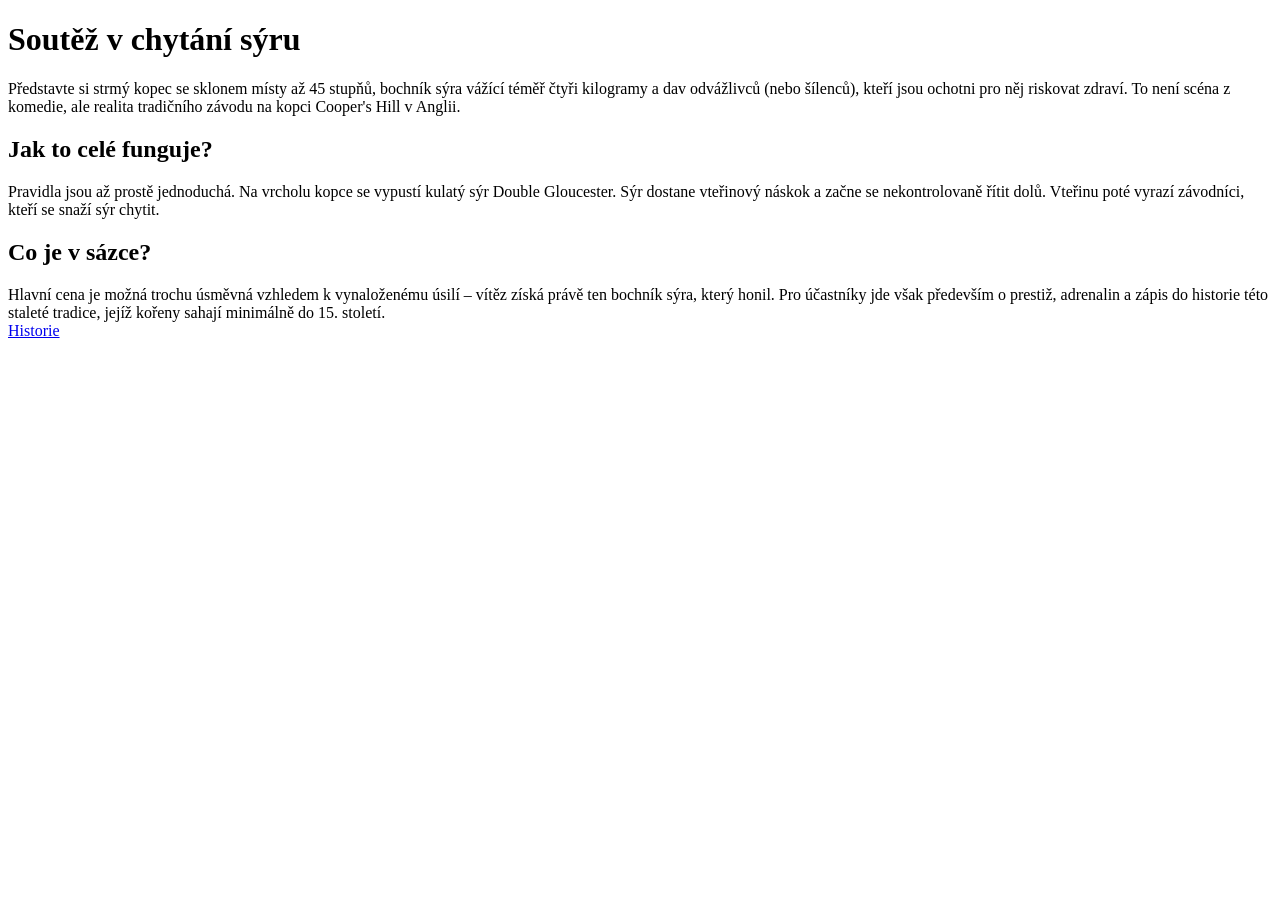
==== index.html @ 1d7d5acc "Update index.html" ====
<!DOCTYPE html>
<html lang="en">
<head>
    <meta charset="UTF-8">
    <title>Titulek</title>
    
</head> 
<body>
    <h1>Soutěž v chytání sýru</h1>
    <p>Představte si strmý kopec se sklonem místy až 45 stupňů, bochník sýra vážící téměř čtyři kilogramy a dav odvážlivců (nebo šílenců), kteří jsou ochotni pro něj riskovat zdraví. To není scéna z komedie, ale realita tradičního závodu na kopci Cooper's Hill v Anglii.</p>
    <h2>Jak to celé funguje?</h2>
    <p>Pravidla jsou až prostě jednoduchá. Na vrcholu kopce se vypustí kulatý sýr Double Gloucester. Sýr dostane vteřinový náskok a začne se nekontrolovaně řítit dolů. Vteřinu poté vyrazí závodníci, kteří se snaží sýr chytit.</p>
    <h2>Co je v sázce?</h2>
    <p>Hlavní cena je možná trochu úsměvná vzhledem k vynaloženému úsilí – vítěz získá právě ten bochník sýra, který honil. Pro účastníky jde však především o prestiž, adrenalin a zápis do historie této staleté tradice, jejíž kořeny sahají minimálně do 15. století.<br/>
    <a href="historie.html">Historie</a><p/>
    
</body>
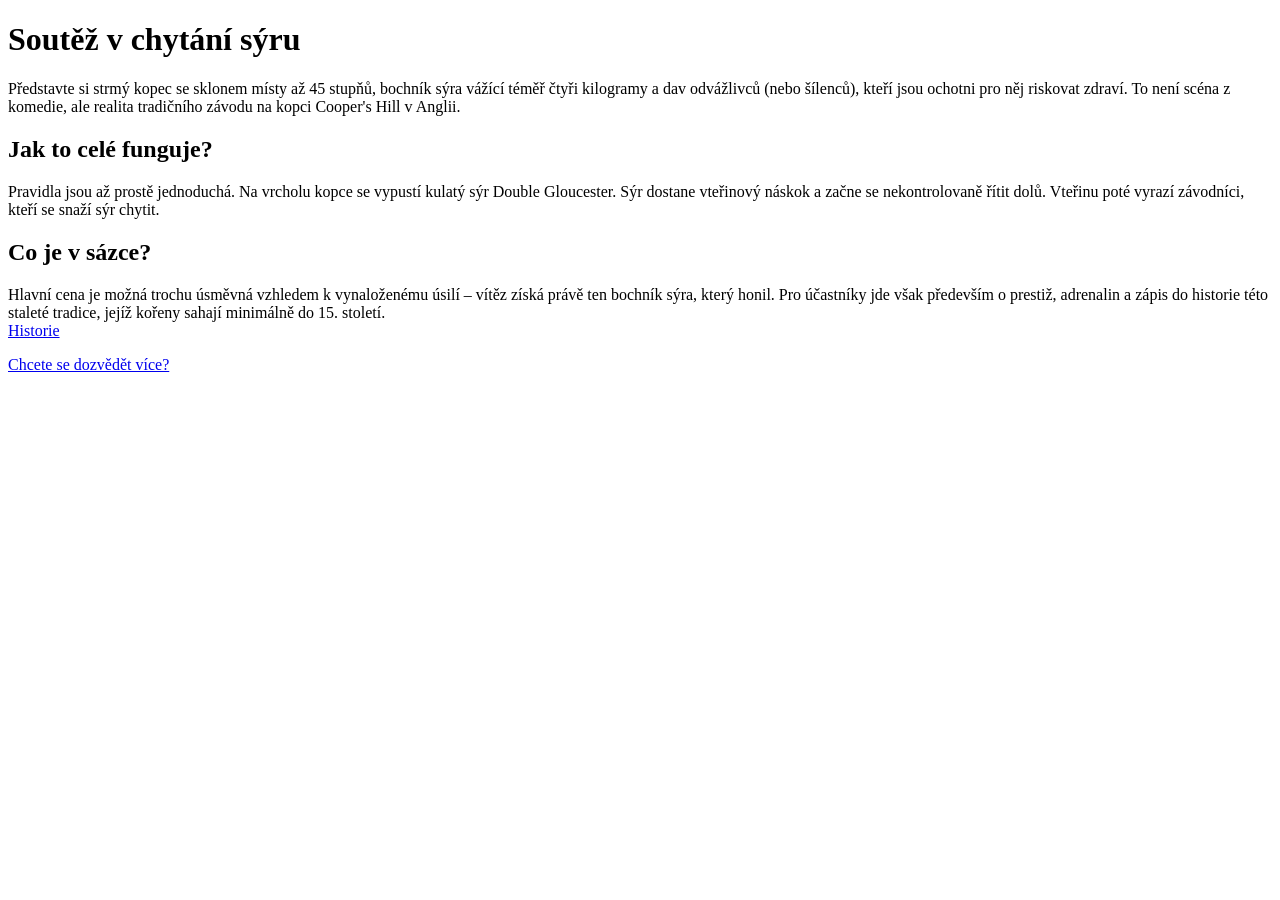
==== commit f89ebc01: "Update link to external cheese rolling information" ====
--- a/index.html
+++ b/index.html
@@ -13,5 +13,5 @@
     <h2>Co je v sázce?</h2>
     <p>Hlavní cena je možná trochu úsměvná vzhledem k vynaloženému úsilí – vítěz získá právě ten bochník sýra, který honil. Pro účastníky jde však především o prestiž, adrenalin a zápis do historie této staleté tradice, jejíž kořeny sahají minimálně do 15. století.<br/>
     <a href="historie.html">Historie</a><p/>
-    
+    <a href="https://en.wikipedia.org/wiki/Cooper%27s_Hill_Cheese-Rolling_and_Wake">Chcete se dozvědět více?</a>
 </body>
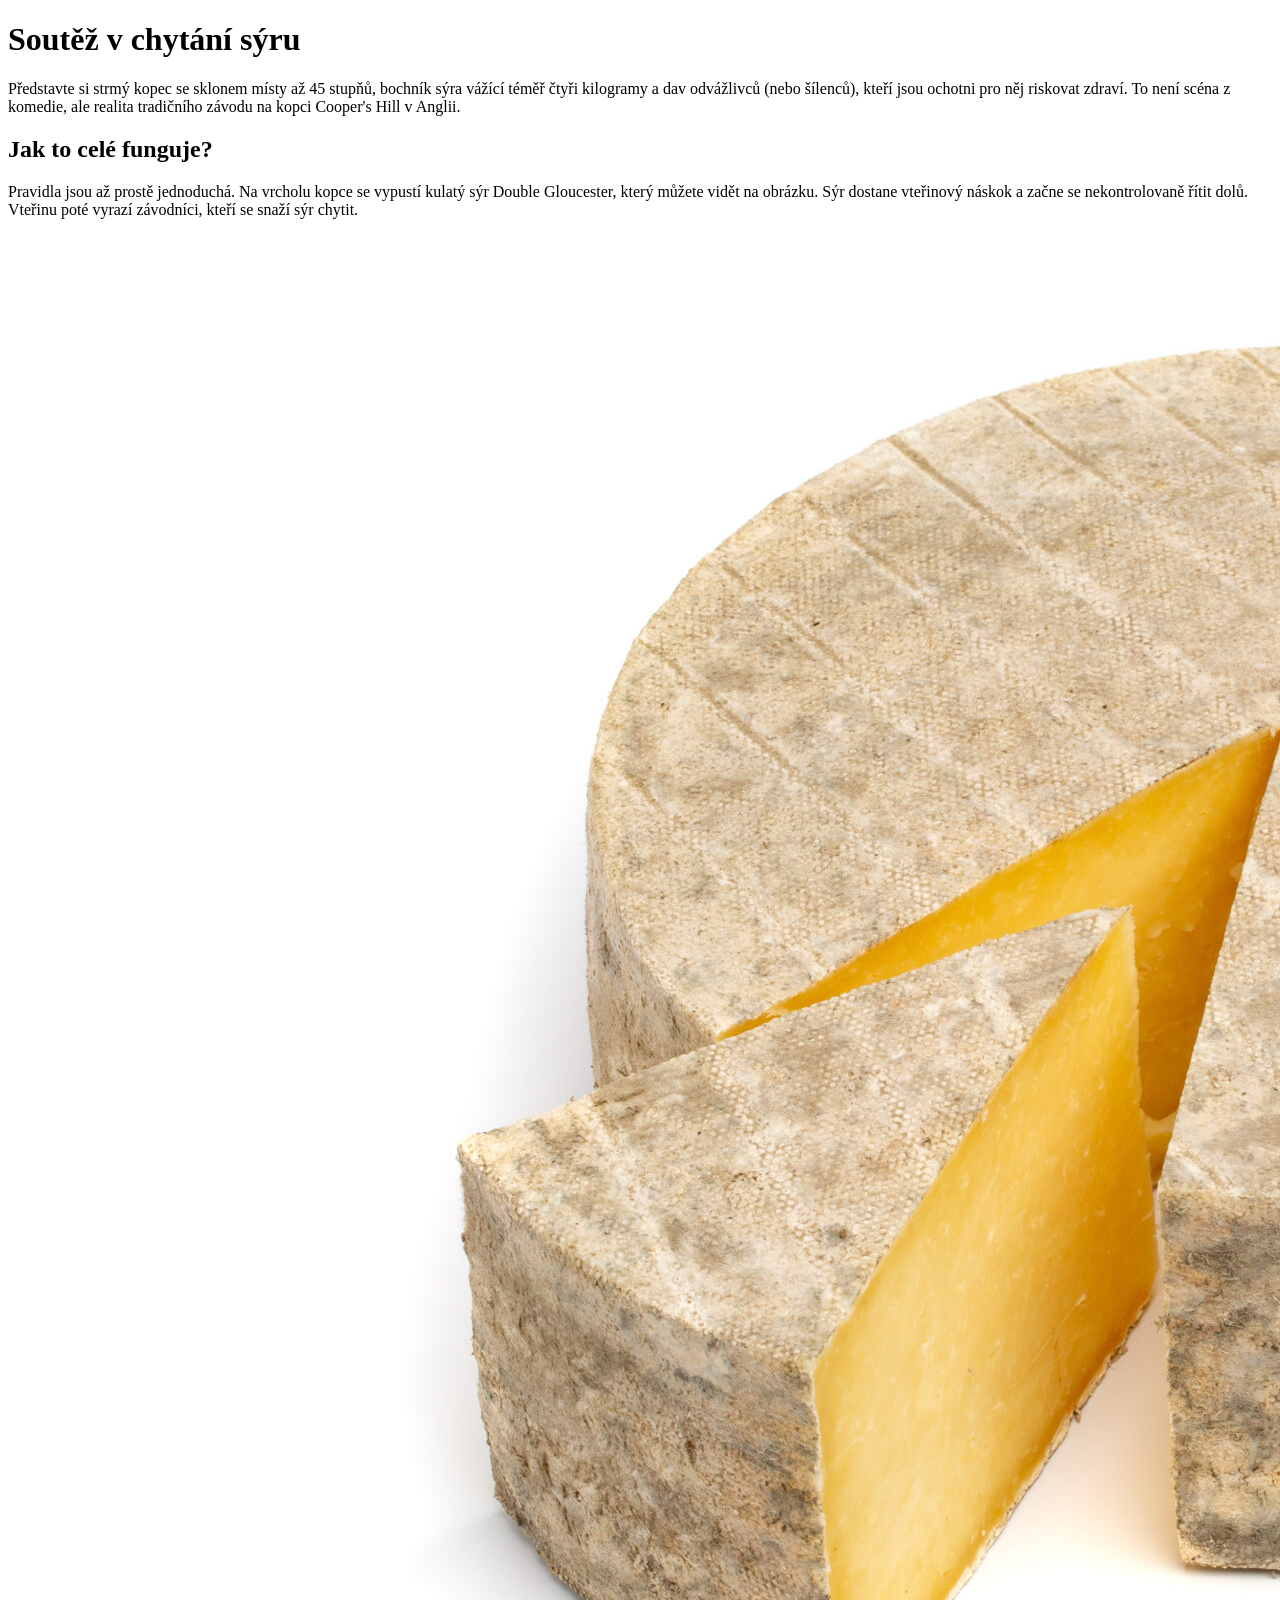
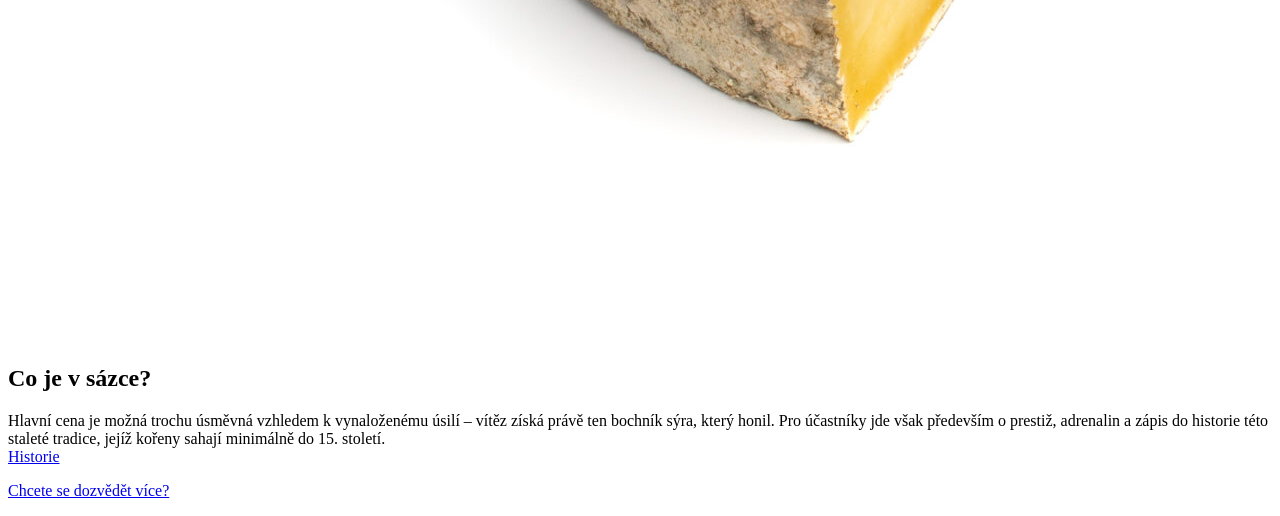
==== commit 9410913d: "Update index.html" ====
--- a/index.html
+++ b/index.html
@@ -9,7 +9,7 @@
     <h1>Soutěž v chytání sýru</h1>
     <p>Představte si strmý kopec se sklonem místy až 45 stupňů, bochník sýra vážící téměř čtyři kilogramy a dav odvážlivců (nebo šílenců), kteří jsou ochotni pro něj riskovat zdraví. To není scéna z komedie, ale realita tradičního závodu na kopci Cooper's Hill v Anglii.</p>
     <h2>Jak to celé funguje?</h2>
-    <p>Pravidla jsou až prostě jednoduchá. Na vrcholu kopce se vypustí kulatý sýr Double Gloucester. Sýr dostane vteřinový náskok a začne se nekontrolovaně řítit dolů. Vteřinu poté vyrazí závodníci, kteří se snaží sýr chytit.</p>
+    <p>Pravidla jsou až prostě jednoduchá. Na vrcholu kopce se vypustí kulatý sýr Double Gloucester, který můžete vidět na obrázku. Sýr dostane vteřinový náskok a začne se nekontrolovaně řítit dolů. Vteřinu poté vyrazí závodníci, kteří se snaží sýr chytit.</p><img src="cheese.jpg" alt="zdroj: https://www.charlesmartell.com/wp-content/uploads/2022/08/single-gloucester-cut-scaled.jpg">
     <h2>Co je v sázce?</h2>
     <p>Hlavní cena je možná trochu úsměvná vzhledem k vynaloženému úsilí – vítěz získá právě ten bochník sýra, který honil. Pro účastníky jde však především o prestiž, adrenalin a zápis do historie této staleté tradice, jejíž kořeny sahají minimálně do 15. století.<br/>
     <a href="historie.html">Historie</a><p/>
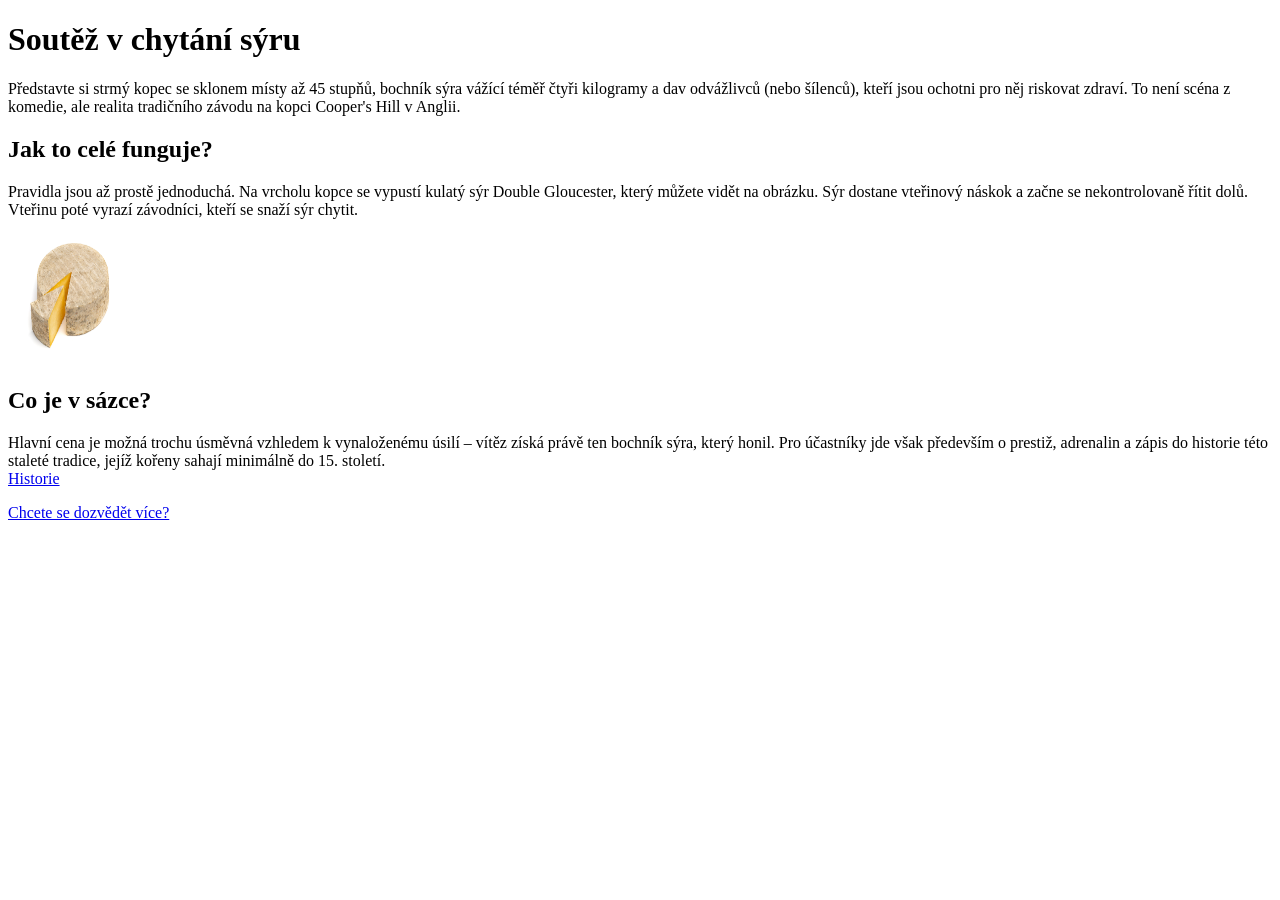
==== commit a24453c7: "Add responsive image styles and adjust image size Added CSS to make images responsive and adjusted i" ====
--- a/index.html
+++ b/index.html
@@ -3,13 +3,18 @@
 <head>
     <meta charset="UTF-8">
     <title>Titulek</title>
+    <style>
+    img {
+      width: 100%;
+    }
+    </style>
     
 </head> 
 <body>
     <h1>Soutěž v chytání sýru</h1>
     <p>Představte si strmý kopec se sklonem místy až 45 stupňů, bochník sýra vážící téměř čtyři kilogramy a dav odvážlivců (nebo šílenců), kteří jsou ochotni pro něj riskovat zdraví. To není scéna z komedie, ale realita tradičního závodu na kopci Cooper's Hill v Anglii.</p>
     <h2>Jak to celé funguje?</h2>
-    <p>Pravidla jsou až prostě jednoduchá. Na vrcholu kopce se vypustí kulatý sýr Double Gloucester, který můžete vidět na obrázku. Sýr dostane vteřinový náskok a začne se nekontrolovaně řítit dolů. Vteřinu poté vyrazí závodníci, kteří se snaží sýr chytit.</p><img src="cheese.jpg" alt="zdroj: https://www.charlesmartell.com/wp-content/uploads/2022/08/single-gloucester-cut-scaled.jpg">
+    <p>Pravidla jsou až prostě jednoduchá. Na vrcholu kopce se vypustí kulatý sýr Double Gloucester, který můžete vidět na obrázku. Sýr dostane vteřinový náskok a začne se nekontrolovaně řítit dolů. Vteřinu poté vyrazí závodníci, kteří se snaží sýr chytit.</p><img src="cheese.jpg" alt="zdroj: https://www.charlesmartell.com/wp-content/uploads/2022/08/single-gloucester-cut-scaled.jpg" style="width:128px;height:128px;">
     <h2>Co je v sázce?</h2>
     <p>Hlavní cena je možná trochu úsměvná vzhledem k vynaloženému úsilí – vítěz získá právě ten bochník sýra, který honil. Pro účastníky jde však především o prestiž, adrenalin a zápis do historie této staleté tradice, jejíž kořeny sahají minimálně do 15. století.<br/>
     <a href="historie.html">Historie</a><p/>
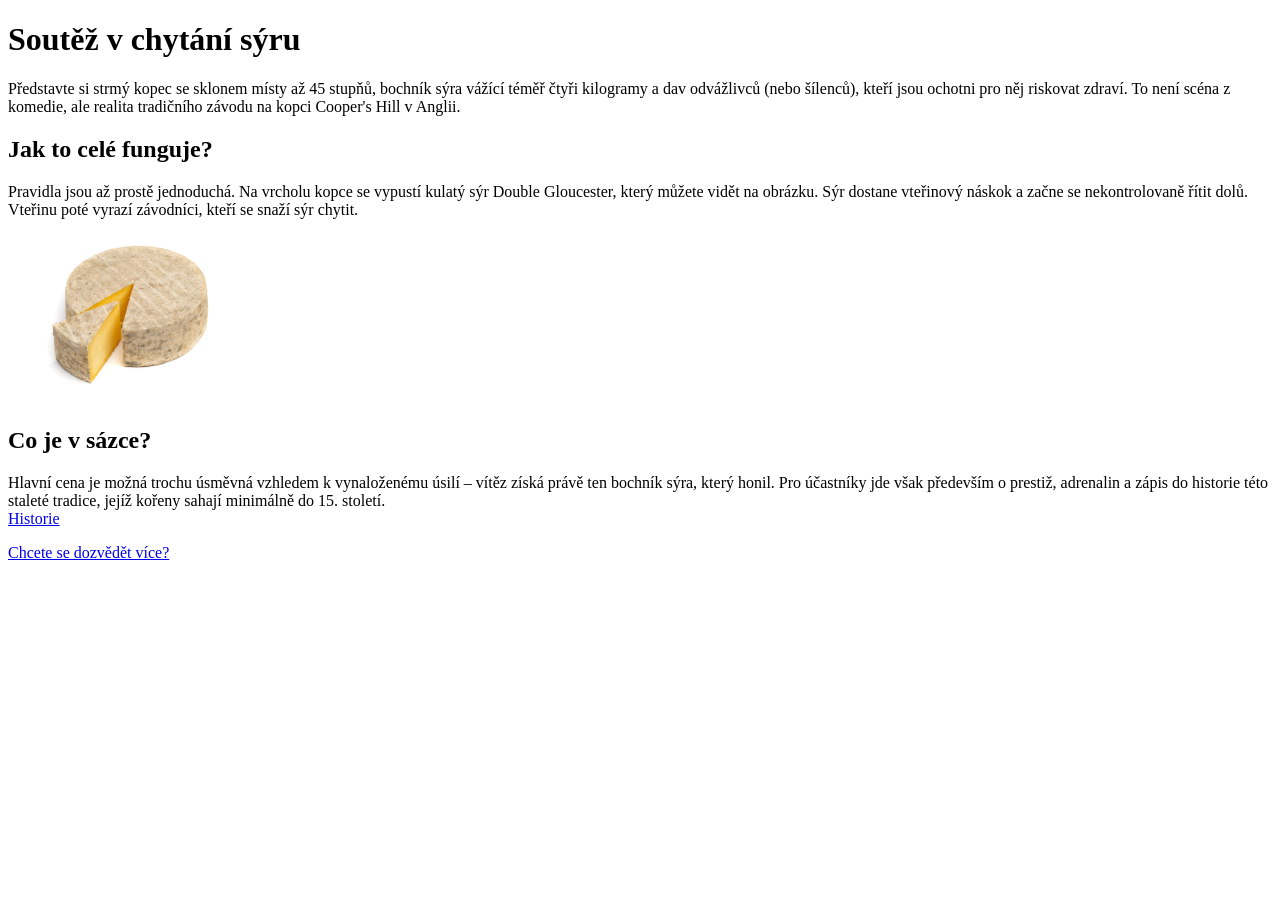
==== commit 4f011bc4: "Update index.html" ====
--- a/index.html
+++ b/index.html
@@ -5,7 +5,8 @@
     <title>Titulek</title>
     <style>
     img {
-      width: 100%;
+      width: 20%;
+        heght: 20%
     }
     </style>
     
@@ -14,7 +15,7 @@
     <h1>Soutěž v chytání sýru</h1>
     <p>Představte si strmý kopec se sklonem místy až 45 stupňů, bochník sýra vážící téměř čtyři kilogramy a dav odvážlivců (nebo šílenců), kteří jsou ochotni pro něj riskovat zdraví. To není scéna z komedie, ale realita tradičního závodu na kopci Cooper's Hill v Anglii.</p>
     <h2>Jak to celé funguje?</h2>
-    <p>Pravidla jsou až prostě jednoduchá. Na vrcholu kopce se vypustí kulatý sýr Double Gloucester, který můžete vidět na obrázku. Sýr dostane vteřinový náskok a začne se nekontrolovaně řítit dolů. Vteřinu poté vyrazí závodníci, kteří se snaží sýr chytit.</p><img src="cheese.jpg" alt="zdroj: https://www.charlesmartell.com/wp-content/uploads/2022/08/single-gloucester-cut-scaled.jpg" style="width:128px;height:128px;">
+    <p>Pravidla jsou až prostě jednoduchá. Na vrcholu kopce se vypustí kulatý sýr Double Gloucester, který můžete vidět na obrázku. Sýr dostane vteřinový náskok a začne se nekontrolovaně řítit dolů. Vteřinu poté vyrazí závodníci, kteří se snaží sýr chytit.</p><img src="cheese.jpg" alt="zdroj: https://www.charlesmartell.com/wp-content/uploads/2022/08/single-gloucester-cut-scaled.jpg">
     <h2>Co je v sázce?</h2>
     <p>Hlavní cena je možná trochu úsměvná vzhledem k vynaloženému úsilí – vítěz získá právě ten bochník sýra, který honil. Pro účastníky jde však především o prestiž, adrenalin a zápis do historie této staleté tradice, jejíž kořeny sahají minimálně do 15. století.<br/>
     <a href="historie.html">Historie</a><p/>
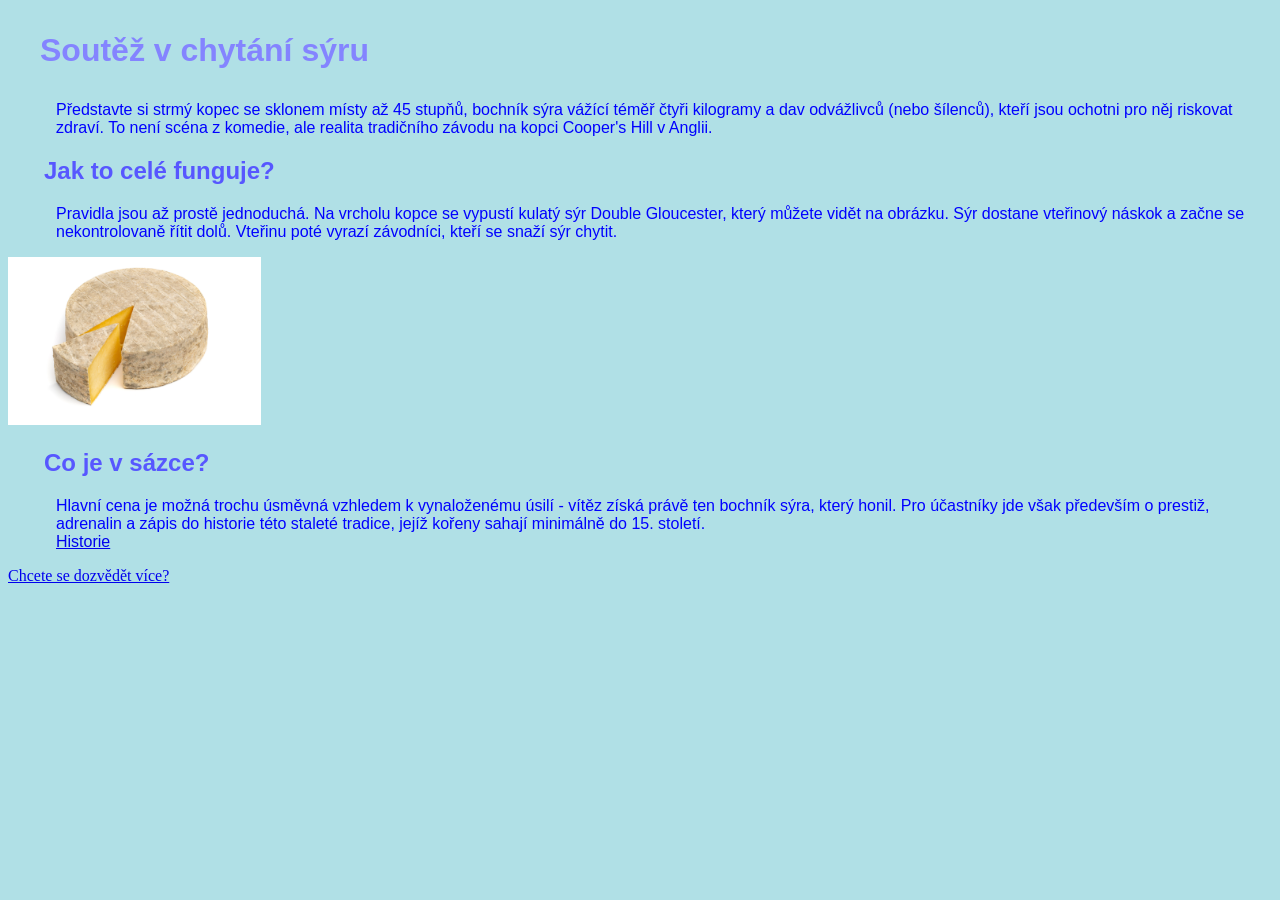
==== commit 9a33ea3c: "Add files via upload" ====
--- a/index.html
+++ b/index.html
@@ -1,23 +1,25 @@
-<!DOCTYPE html>
-<html lang="en">
-<head>
-    <meta charset="UTF-8">
-    <title>Titulek</title>
-    <style>
-    img {
-      width: 20%;
-        heght: 20%
-    }
-    </style>
-    
-</head> 
-<body>
-    <h1>Soutěž v chytání sýru</h1>
-    <p>Představte si strmý kopec se sklonem místy až 45 stupňů, bochník sýra vážící téměř čtyři kilogramy a dav odvážlivců (nebo šílenců), kteří jsou ochotni pro něj riskovat zdraví. To není scéna z komedie, ale realita tradičního závodu na kopci Cooper's Hill v Anglii.</p>
-    <h2>Jak to celé funguje?</h2>
-    <p>Pravidla jsou až prostě jednoduchá. Na vrcholu kopce se vypustí kulatý sýr Double Gloucester, který můžete vidět na obrázku. Sýr dostane vteřinový náskok a začne se nekontrolovaně řítit dolů. Vteřinu poté vyrazí závodníci, kteří se snaží sýr chytit.</p><img src="cheese.jpg" alt="zdroj: https://www.charlesmartell.com/wp-content/uploads/2022/08/single-gloucester-cut-scaled.jpg">
-    <h2>Co je v sázce?</h2>
-    <p>Hlavní cena je možná trochu úsměvná vzhledem k vynaloženému úsilí – vítěz získá právě ten bochník sýra, který honil. Pro účastníky jde však především o prestiž, adrenalin a zápis do historie této staleté tradice, jejíž kořeny sahají minimálně do 15. století.<br/>
-    <a href="historie.html">Historie</a><p/>
-    <a href="https://en.wikipedia.org/wiki/Cooper%27s_Hill_Cheese-Rolling_and_Wake">Chcete se dozvědět více?</a>
-</body>
+<!DOCTYPE html>
+<html lang="en">
+<head>
+    <link rel="stylesheet" href="styles.css">
+    <meta charset="UTF-8">
+    <meta name="viewport" content="width=device-width, initial-scale=1.0">
+    <title>Soutěž v chytání sýra</title>
+    <style>
+    img {
+      width: 20%;
+        height: 20%
+    }
+    </style>
+    
+</head> 
+<body>
+    <h1>Soutěž v chytání sýru</h1>
+    <p>Představte si strmý kopec se sklonem místy až 45 stupňů, bochník sýra vážící téměř čtyři kilogramy a dav odvážlivců (nebo šílenců), kteří jsou ochotni pro něj riskovat zdraví. To není scéna z komedie, ale realita tradičního závodu na kopci Cooper's Hill v Anglii.</p>
+    <h2>Jak to celé funguje?</h2>
+    <p>Pravidla jsou až prostě jednoduchá. Na vrcholu kopce se vypustí kulatý sýr Double Gloucester, který můžete vidět na obrázku. Sýr dostane vteřinový náskok a začne se nekontrolovaně řítit dolů. Vteřinu poté vyrazí závodníci, kteří se snaží sýr chytit.</p><img src="cheese.jpg" alt="zdroj: https://www.charlesmartell.com/wp-content/uploads/2022/08/single-gloucester-cut-scaled.jpg">
+    <h2>Co je v sázce?</h2>
+    <p>Hlavní cena je možná trochu úsměvná vzhledem k vynaloženému úsilí - vítěz získá právě ten bochník sýra, který honil. Pro účastníky jde však především o prestiž, adrenalin a zápis do historie této staleté tradice, jejíž kořeny sahají minimálně do 15. století.<br/>
+    <a href="historie.html">Historie</a></p>
+    <a href="https://en.wikipedia.org/wiki/Cooper%27s_Hill_Cheese-Rolling_and_Wake">Chcete se dozvědět více?</a>
+</body>
--- a/styles.css
+++ b/styles.css
@@ -0,0 +1,26 @@
+body {
+  background-color: powderblue;
+  
+}
+h1 {
+  color: rgb(132, 132, 255);
+  font-family: Arial;
+  margin: 1em;
+}
+h2 {
+    color: rgb(87, 87, 255);
+    font-family: Arial;
+    margin-left: 1.5em;
+}
+
+h3 {
+    color: rgb(0, 0, 255);
+    font-family: Arial;
+    margin: 2em;
+}
+
+p {
+  color: blue;
+  font-family: Arial;
+  margin-left: 3em;
+}
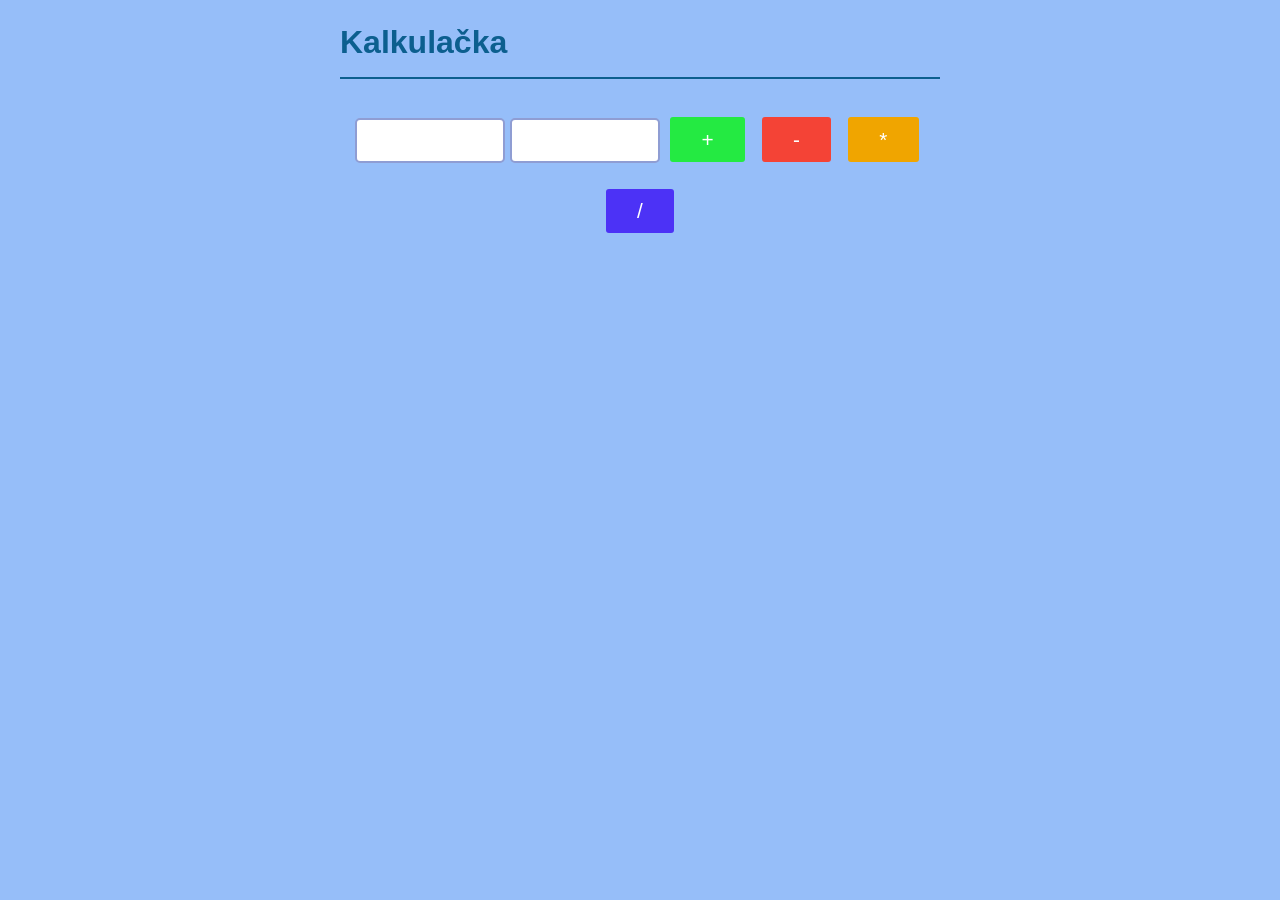
==== commit 91814b8f: "Update and rename kalkulacka.html to index.html" ====
--- a/index.html
+++ b/index.html
@@ -1,25 +1,19 @@
-<!DOCTYPE html>
-<html lang="en">
+<html>
 <head>
-    <link rel="stylesheet" href="styles.css">
-    <meta charset="UTF-8">
-    <meta name="viewport" content="width=device-width, initial-scale=1.0">
-    <title>Soutěž v chytání sýra</title>
-    <style>
-    img {
-      width: 20%;
-        height: 20%
-    }
-    </style>
-    
-</head> 
+ <link href="kalkulacka.css" rel="stylesheet">
+ <title>Kalkulačka</title>
+</head>
 <body>
-    <h1>Soutěž v chytání sýru</h1>
-    <p>Představte si strmý kopec se sklonem místy až 45 stupňů, bochník sýra vážící téměř čtyři kilogramy a dav odvážlivců (nebo šílenců), kteří jsou ochotni pro něj riskovat zdraví. To není scéna z komedie, ale realita tradičního závodu na kopci Cooper's Hill v Anglii.</p>
-    <h2>Jak to celé funguje?</h2>
-    <p>Pravidla jsou až prostě jednoduchá. Na vrcholu kopce se vypustí kulatý sýr Double Gloucester, který můžete vidět na obrázku. Sýr dostane vteřinový náskok a začne se nekontrolovaně řítit dolů. Vteřinu poté vyrazí závodníci, kteří se snaží sýr chytit.</p><img src="cheese.jpg" alt="zdroj: https://www.charlesmartell.com/wp-content/uploads/2022/08/single-gloucester-cut-scaled.jpg">
-    <h2>Co je v sázce?</h2>
-    <p>Hlavní cena je možná trochu úsměvná vzhledem k vynaloženému úsilí - vítěz získá právě ten bochník sýra, který honil. Pro účastníky jde však především o prestiž, adrenalin a zápis do historie této staleté tradice, jejíž kořeny sahají minimálně do 15. století.<br/>
-    <a href="historie.html">Historie</a></p>
-    <a href="https://en.wikipedia.org/wiki/Cooper%27s_Hill_Cheese-Rolling_and_Wake">Chcete se dozvědět více?</a>
-</body>+    <h1>Kalkulačka</h1>
+    <div id="vysledek"></div>
+    <div id="formular">
+        <input id="vstup1" type="number">
+        <input id="vstup2" type="number">
+        <button type="button" id="tlPlus">+</button>
+        <button type="button" id="tlMinus">-</button>
+        <button type="button" id="tlKrat">*</button>
+        <button type="button" id="tlDeleno">/</button>
+    </div>
+ <script src="kalkulacka.js"></script>
+</body>
+</html>
--- a/kalkulacka.css
+++ b/kalkulacka.css
@@ -0,0 +1,82 @@
+body {
+    font-family: Arial, sans-serif;
+    background: #96bef9;
+    color: #333;
+    max-width: 600px;
+    margin: 0 auto;
+    padding: 1.5em;
+}
+
+h1 {
+    color: #0c5f8f;
+    border-bottom: 2px solid #0c5f8f;
+    padding-bottom: 0.5em;
+}
+
+#vysledek {
+    font-family: Arial, sans-serif;
+    font-size: 1em;
+    font-weight: bold;
+    color: #0c5f8f;
+    margin: 1em 0;
+}
+
+
+
+#formular {
+    text-align: center;
+    margin-top: 2em;
+}
+
+#vstup1, #vstup2 {
+    font-size: 1.2em;
+    padding: 0.5em;
+    width: 150px;
+    text-align: center;
+    border: 2px solid #8f9dd3;
+    border-radius: 5px;
+    margin-bottom: 1em;
+}
+
+#vstup1:focus, #vstup2:focus {
+    border-color: #0c5f8f;
+    outline: none;
+}
+
+button {
+    font-size: 1.3em;
+    padding: 0.5em 1.5em;
+    margin: 0.3em;
+    border: none;
+    border-radius: 3px;
+    cursor: pointer;
+    transition: transform 0.1s;
+}
+
+button:hover {
+    transform: scale(1.05);
+}
+
+button:active {
+    transform: scale(0.95);
+}
+
+#tlPlus {
+    background: #24ea42;
+    color: white;
+}
+
+#tlMinus {
+    background: #f44336;
+    color: white;
+}
+
+#tlDeleno {
+    background: #4c32f6;
+    color: white;
+}
+
+#tlKrat {
+    background: #f0a500;
+    color: white;
+}
